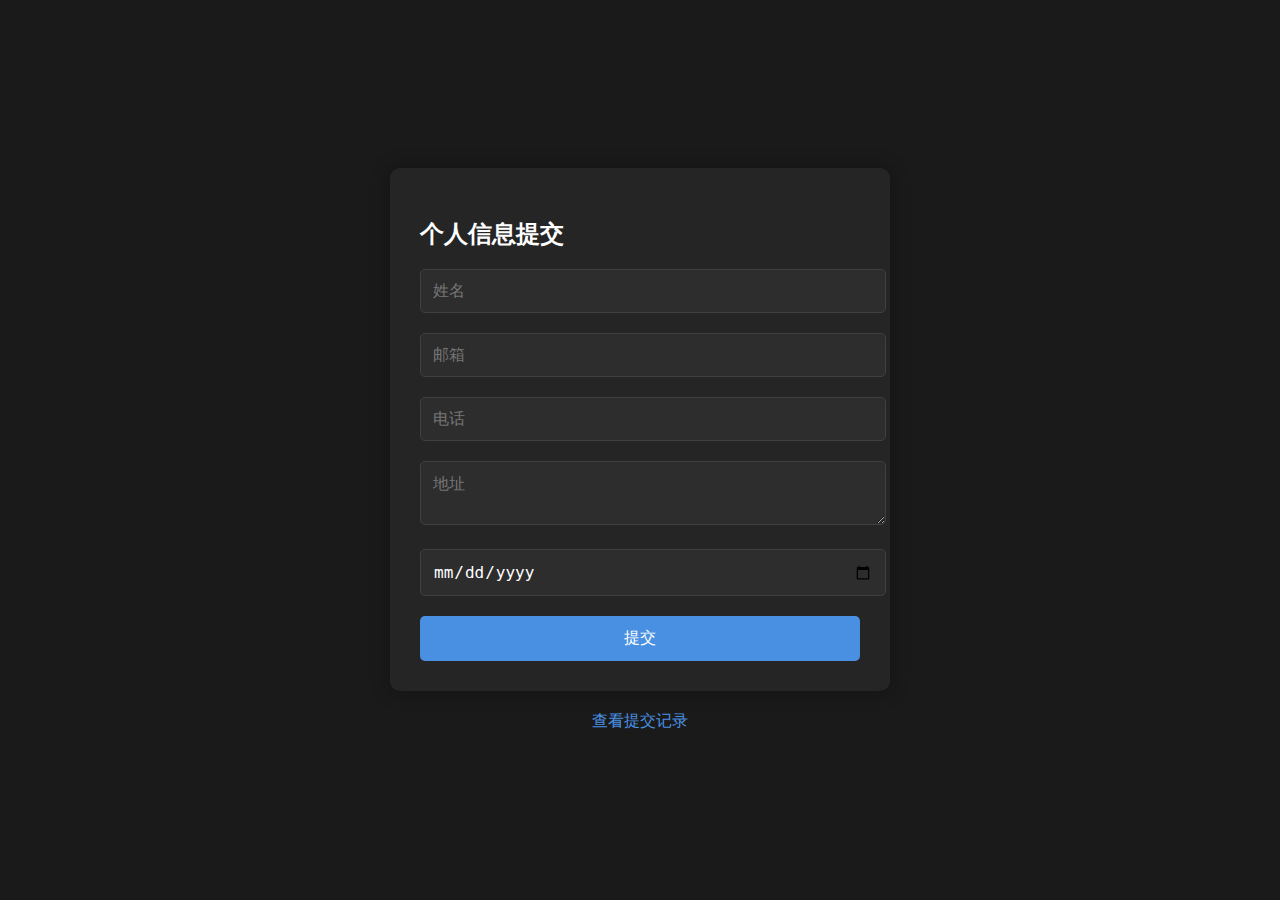
==== frontend/index.html @ f092c17e "能正常运行，未添加上传照片的功能，docker也暂时没有" ====
<!DOCTYPE html>
<html lang="zh">
<head>
    <meta charset="UTF-8">
    <meta name="viewport" content="width=device-width, initial-scale=1.0">
    <title>个人信息提交</title>
    <link rel="stylesheet" href="css/style.css">
</head>
<body>
    <div class="container">
        <form id="userForm" class="form-container">
            <h2>个人信息提交</h2>
            <div class="form-group">
                <input type="text" id="name" required placeholder="姓名">
            </div>
            <div class="form-group">
                <input type="email" id="email" required placeholder="邮箱">
            </div>
            <div class="form-group">
                <input type="tel" id="phone" required placeholder="电话">
            </div>
            <div class="form-group">
                <textarea id="address" placeholder="地址"></textarea>
            </div>
            <div class="form-group">
                <input type="date" id="birth_date" required>
            </div>
            <button type="submit">提交</button>
        </form>
        <div class="nav-links" style="margin-top: 20px; text-align: center;">
            <a href="records.html" style="color: var(--accent-color); text-decoration: none;">查看提交记录</a>
        </div>
    </div>
    <script src="js/main.js"></script>
</body>
</html>
---- frontend/css/style.css ----
:root {
    --bg-color: #1a1a1a;
    --text-color: #ffffff;
    --input-bg: #2d2d2d;
    --accent-color: #4a90e2;
}

body {
    background-color: var(--bg-color);
    color: var(--text-color);
    font-family: 'Arial', sans-serif;
    margin: 0;
    padding: 0;
    min-height: 100vh;
    display: flex;
    justify-content: center;
    align-items: center;
}

.container {
    width: 100%;
    max-width: 500px;
    padding: 20px;
}

.form-container {
    background-color: #252525;
    padding: 30px;
    border-radius: 10px;
    box-shadow: 0 0 20px rgba(0,0,0,0.3);
}

.form-group {
    margin-bottom: 20px;
}

input, textarea {
    width: 100%;
    padding: 12px;
    background-color: var(--input-bg);
    border: 1px solid #404040;
    border-radius: 5px;
    color: var(--text-color);
    font-size: 16px;
}

button {
    width: 100%;
    padding: 12px;
    background-color: var(--accent-color);
    color: white;
    border: none;
    border-radius: 5px;
    cursor: pointer;
    font-size: 16px;
    transition: background-color 0.3s;
}

button:hover {
    background-color: #357abd;
}
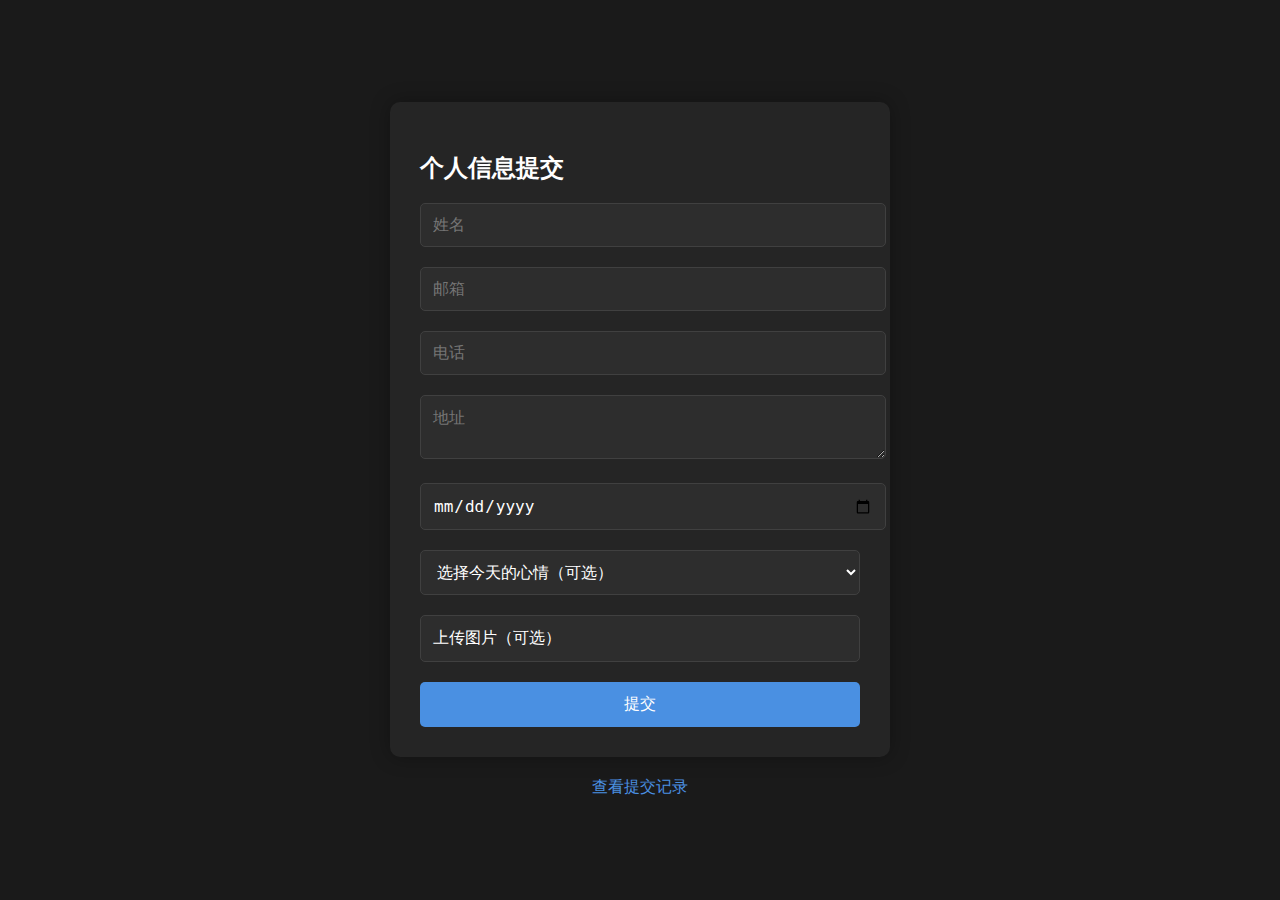
==== commit 4199cea2: "能正常运行，未添加上传照片的功能，docker也暂时没有" ====
--- a/frontend/index.html
+++ b/frontend/index.html
@@ -25,6 +25,23 @@
             <div class="form-group">
                 <input type="date" id="birth_date" required>
             </div>
+            <div class="form-group">
+                <select id="mood">
+                    <option value="">选择今天的心情（可选）</option>
+                    <option value="开心">开心</option>
+                    <option value="平静">平静</option>
+                    <option value="疲惫">疲惫</option>
+                    <option value="兴奋">兴奋</option>
+                    <option value="沮丧">沮丧</option>
+                </select>
+            </div>
+            <div class="form-group">
+                <label for="image" class="file-label">
+                    上传图片（可选）
+                    <input type="file" id="image" accept="image/*">
+                </label>
+                <div id="image-preview"></div>
+            </div>
             <button type="submit">提交</button>
         </form>
         <div class="nav-links" style="margin-top: 20px; text-align: center;">
--- a/frontend/css/style.css
+++ b/frontend/css/style.css
@@ -58,4 +58,39 @@
 
 button:hover {
     background-color: #357abd;
+}
+
+select {
+    width: 100%;
+    padding: 12px;
+    background-color: var(--input-bg);
+    border: 1px solid #404040;
+    border-radius: 5px;
+    color: var(--text-color);
+    font-size: 16px;
+}
+
+.file-label {
+    display: block;
+    padding: 12px;
+    background-color: var(--input-bg);
+    border: 1px solid #404040;
+    border-radius: 5px;
+    color: var(--text-color);
+    cursor: pointer;
+}
+
+input[type="file"] {
+    display: none;
+}
+
+#image-preview {
+    margin-top: 10px;
+    max-width: 100%;
+}
+
+#image-preview img {
+    max-width: 200px;
+    max-height: 200px;
+    border-radius: 5px;
 } 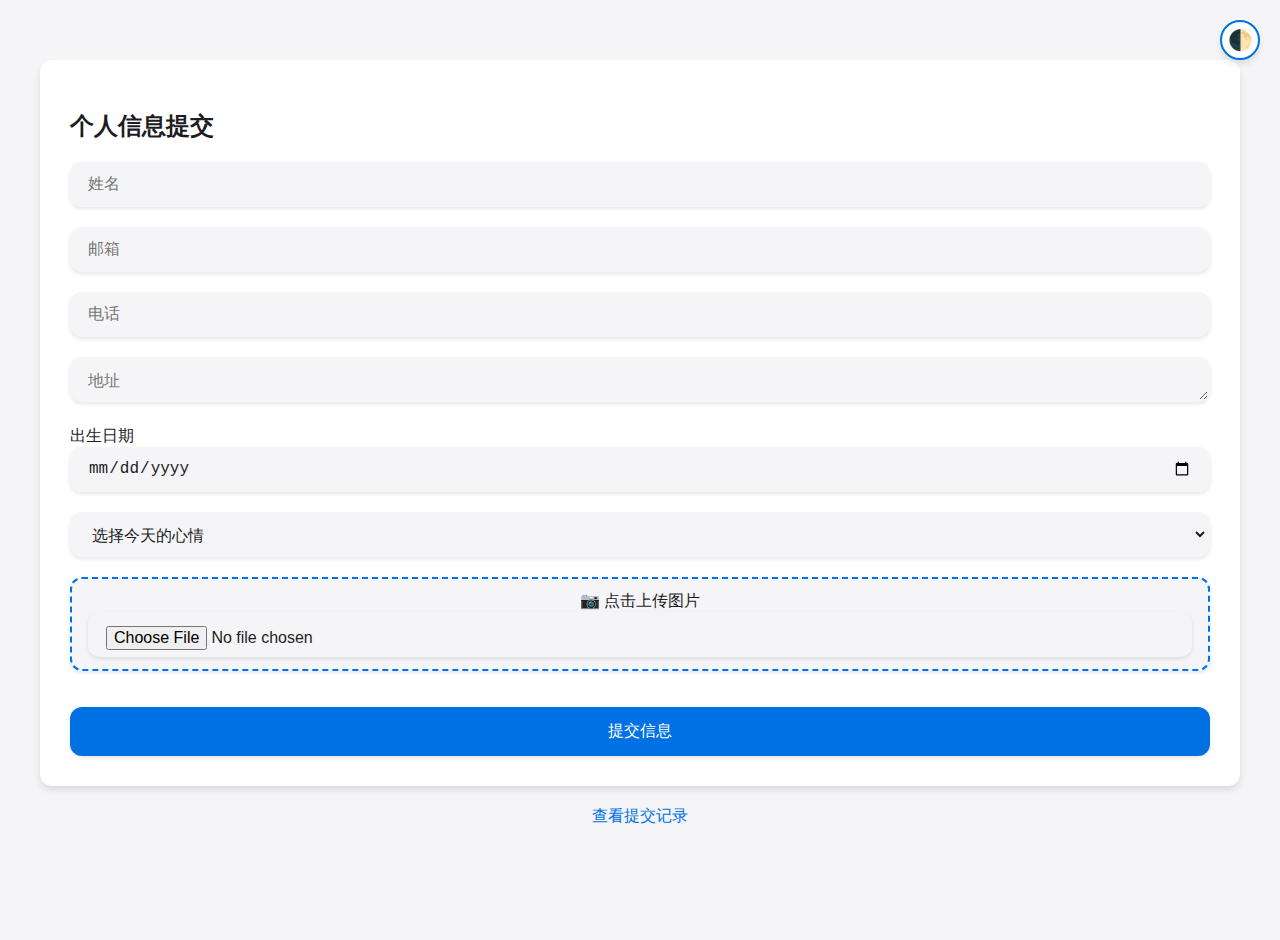
==== commit 0a2a8d18: "v2.0 优化前端交互方式，适配手机与电脑端，新增白天/夜晚模式，优化整体UI" ====
--- a/frontend/index.html
+++ b/frontend/index.html
@@ -7,47 +7,53 @@
     <link rel="stylesheet" href="css/style.css">
 </head>
 <body>
+    <button class="theme-toggle" onclick="toggleTheme()" title="切换主题">
+        <span class="icon">🌓</span>
+    </button>
     <div class="container">
         <form id="userForm" class="form-container">
             <h2>个人信息提交</h2>
             <div class="form-group">
-                <input type="text" id="name" required placeholder="姓名">
+                <input type="text" id="name" required placeholder="姓名" autocomplete="off">
             </div>
             <div class="form-group">
-                <input type="email" id="email" required placeholder="邮箱">
+                <input type="email" id="email" required placeholder="邮箱" autocomplete="off">
             </div>
             <div class="form-group">
-                <input type="tel" id="phone" required placeholder="电话">
+                <input type="tel" id="phone" required placeholder="电话" autocomplete="off">
             </div>
             <div class="form-group">
-                <textarea id="address" placeholder="地址"></textarea>
+                <textarea id="address" placeholder="地址" rows="3"></textarea>
             </div>
             <div class="form-group">
+                <label for="birth_date" class="date-label">出生日期</label>
                 <input type="date" id="birth_date" required>
             </div>
             <div class="form-group">
                 <select id="mood">
-                    <option value="">选择今天的心情（可选）</option>
-                    <option value="开心">开心</option>
-                    <option value="平静">平静</option>
-                    <option value="疲惫">疲惫</option>
-                    <option value="兴奋">兴奋</option>
-                    <option value="沮丧">沮丧</option>
+                    <option value="">选择今天的心情</option>
+                    <option value="开心">😊 开心</option>
+                    <option value="平静">😌 平静</option>
+                    <option value="疲惫">😫 疲惫</option>
+                    <option value="兴奋">🤩 兴奋</option>
+                    <option value="沮丧">😔 沮丧</option>
                 </select>
             </div>
             <div class="form-group">
                 <label for="image" class="file-label">
-                    上传图片（可选）
+                    <span class="upload-icon">📷</span>
+                    <span>点击上传图片</span>
                     <input type="file" id="image" accept="image/*">
                 </label>
                 <div id="image-preview"></div>
             </div>
-            <button type="submit">提交</button>
+            <button type="submit">提交信息</button>
         </form>
-        <div class="nav-links" style="margin-top: 20px; text-align: center;">
-            <a href="records.html" style="color: var(--accent-color); text-decoration: none;">查看提交记录</a>
+        <div class="nav-links">
+            <a href="records.html">查看提交记录</a>
         </div>
     </div>
     <script src="js/main.js"></script>
+    <script src="js/theme.js"></script>
 </body>
 </html> --- a/frontend/css/style.css
+++ b/frontend/css/style.css
@@ -1,96 +1,765 @@
 :root {
-    --bg-color: #1a1a1a;
-    --text-color: #ffffff;
-    --input-bg: #2d2d2d;
-    --accent-color: #4a90e2;
+    --bg-color: #f5f5f7;
+    --text-color: #1d1d1f;
+    --input-bg: #ffffff;
+    --accent-color: #0071e3;
+    --error-color: #ff3b30;
+    --success-color: #34c759;
+    --border-radius: 12px;
+    --shadow: 0 4px 6px rgba(0, 0, 0, 0.1);
+    --transition: all 0.3s cubic-bezier(0.4, 0, 0.2, 1);
+}
+
+/* 暗色主题变量 */
+[data-theme="dark"] {
+    --bg-color: #1d1d1f;
+    --text-color: #f5f5f7;
+    --input-bg: #2c2c2e;
+    --accent-color: #0a84ff;
+    --shadow: 0 4px 6px rgba(0, 0, 0, 0.3);
+}
+
+/* 主题切换按钮样式 */
+.theme-toggle {
+    position: fixed;
+    top: 20px;
+    right: 20px;
+    padding: 10px;
+    border-radius: 50%;
+    width: 40px;
+    height: 40px;
+    background: var(--input-bg);
+    border: 2px solid var(--accent-color);
+    color: var(--text-color);
+    cursor: pointer;
+    display: flex;
+    align-items: center;
+    justify-content: center;
+    transition: var(--transition);
+    box-shadow: var(--shadow);
+    z-index: 1000;
+}
+
+.theme-toggle:hover {
+    transform: scale(1.1);
+}
+
+.theme-toggle .icon {
+    font-size: 20px;
 }
 
 body {
     background-color: var(--bg-color);
     color: var(--text-color);
-    font-family: 'Arial', sans-serif;
+    font-family: -apple-system, BlinkMacSystemFont, 'Segoe UI', Roboto, Oxygen, Ubuntu, Cantarell, sans-serif;
     margin: 0;
-    padding: 0;
     min-height: 100vh;
     display: flex;
     justify-content: center;
-    align-items: center;
+    align-items: flex-start;
+    padding: 20px;
 }
 
 .container {
     width: 100%;
-    max-width: 500px;
+    max-width: none;
     padding: 20px;
+    margin: 20px auto;
 }
 
 .form-container {
-    background-color: #252525;
+    background-color: var(--input-bg);
     padding: 30px;
-    border-radius: 10px;
-    box-shadow: 0 0 20px rgba(0,0,0,0.3);
+    border-radius: var(--border-radius);
+    box-shadow: var(--shadow);
+    transition: var(--transition);
+    margin-bottom: 20px;
+}
+
+.form-container:hover {
+    transform: translateY(-2px);
+    box-shadow: 0 6px 12px rgba(0, 0, 0, 0.15);
 }
 
 .form-group {
     margin-bottom: 20px;
 }
 
-input, textarea {
+input, textarea, select {
     width: 100%;
-    padding: 12px;
-    background-color: var(--input-bg);
-    border: 1px solid #404040;
-    border-radius: 5px;
+    padding: 12px 16px;
+    background-color: var(--bg-color);
+    border: 2px solid transparent;
+    border-radius: var(--border-radius);
     color: var(--text-color);
     font-size: 16px;
+    transition: var(--transition);
+    height: 45px;
+    box-sizing: border-box;
+}
+
+input:focus, textarea:focus, select:focus {
+    border-color: var(--accent-color);
+    outline: none;
+    box-shadow: 0 0 0 3px rgba(0, 113, 227, 0.2);
 }
 
 button {
     width: 100%;
-    padding: 12px;
+    padding: 14px;
     background-color: var(--accent-color);
     color: white;
     border: none;
-    border-radius: 5px;
+    border-radius: var(--border-radius);
     cursor: pointer;
     font-size: 16px;
-    transition: background-color 0.3s;
+    font-weight: 500;
+    transition: var(--transition);
 }
 
 button:hover {
-    background-color: #357abd;
-}
-
-select {
-    width: 100%;
-    padding: 12px;
-    background-color: var(--input-bg);
-    border: 1px solid #404040;
-    border-radius: 5px;
-    color: var(--text-color);
-    font-size: 16px;
+    background-color: #0077ed;
+    transform: translateY(-1px);
+}
+
+button:active {
+    transform: translateY(0);
 }
 
 .file-label {
     display: block;
-    padding: 12px;
-    background-color: var(--input-bg);
-    border: 1px solid #404040;
-    border-radius: 5px;
+    padding: 12px 16px;
+    background-color: var(--bg-color);
+    border: 2px dashed var(--accent-color);
+    border-radius: var(--border-radius);
     color: var(--text-color);
     cursor: pointer;
-}
-
-input[type="file"] {
-    display: none;
+    text-align: center;
+    transition: var(--transition);
+}
+
+.file-label:hover {
+    background-color: rgba(0, 113, 227, 0.1);
 }
 
 #image-preview {
-    margin-top: 10px;
+    margin-top: 16px;
+    border-radius: var(--border-radius);
+    overflow: hidden;
+}
+
+#image-preview img {
     max-width: 100%;
-}
-
+    border-radius: var(--border-radius);
+    transition: var(--transition);
+}
+
+/* 记录页面样式 */
+.records-container {
+    background-color: var(--input-bg);
+    padding: 30px;
+    border-radius: var(--border-radius);
+    box-shadow: var(--shadow);
+    width: 90vw;
+    max-width: 1200px;
+    margin: 0 auto;
+    position: relative;
+    overflow-x: auto;
+}
+
+.records-container::after {
+    content: '👉 向右滑动查看更多';
+    position: absolute;
+    bottom: 10px;
+    left: 50%;
+    transform: translateX(-50%);
+    background-color: var(--accent-color);
+    color: white;
+    padding: 8px 16px;
+    border-radius: var(--border-radius);
+    font-size: 14px;
+    opacity: 0.9;
+    pointer-events: none;
+    animation: fadeInOut 3s infinite;
+}
+
+@keyframes fadeInOut {
+    0%, 100% { opacity: 0; }
+    50% { opacity: 0.9; }
+}
+
+.record-table {
+    width: 100%;
+    border-collapse: separate;
+    border-spacing: 0;
+    margin-top: 20px;
+    font-size: 14px;
+    table-layout: fixed;
+}
+
+.record-table td,
+.record-table th {
+    padding: 12px 8px;
+    text-align: left;
+    line-height: 1.4;
+    height: 60px;
+    vertical-align: middle;
+    border-bottom: 1px solid var(--bg-color);
+    overflow: hidden;
+    text-overflow: ellipsis;
+    white-space: nowrap;
+}
+
+.record-table th:nth-child(1) { width: 5%; }
+.record-table th:nth-child(2) { width: 8%; }
+.record-table th:nth-child(3) { width: 15%; }
+.record-table th:nth-child(4) { width: 10%; }
+.record-table th:nth-child(5) { width: 15%; }
+.record-table th:nth-child(6) { width: 12%; }
+.record-table th:nth-child(7) { width: 8%; }
+.record-table th:nth-child(8) { width: 12%; }
+.record-table th:nth-child(9) { width: 15%; }
+
+.record-table td:nth-child(9) {
+    white-space: normal;
+    word-break: break-word;
+    line-height: 1.2;
+}
+
+.record-table td:nth-child(8) {
+    text-align: center;
+    vertical-align: middle;
+}
+
+.record-table tr {
+    height: 60px;
+}
+
+.record-table th {
+    background-color: var(--bg-color);
+    font-weight: 600;
+}
+
+.record-table tr {
+    transition: var(--transition);
+}
+
+.record-table tr:hover {
+    background-color: rgba(0, 113, 227, 0.05);
+}
+
+.nav-links {
+    margin: 20px 0;
+    text-align: center;
+}
+
+.nav-links a {
+    color: var(--accent-color);
+    text-decoration: none;
+    font-weight: 500;
+    transition: var(--transition);
+}
+
+.nav-links a:hover {
+    color: #0077ed;
+}
+
+/* 动画效果 */
+@keyframes fadeIn {
+    from {
+        opacity: 0;
+        transform: translateY(20px);
+    }
+    to {
+        opacity: 1;
+        transform: translateY(0);
+    }
+}
+
+.form-container, .records-container {
+    animation: fadeIn 0.5s ease-out;
+}
+
+/* 图片预览样式 */
+.image-container {
+    position: relative;
+    width: 60px;
+    height: 60px;
+    border-radius: var(--border-radius);
+    overflow: hidden;
+    cursor: pointer;
+    transition: var(--transition);
+    margin: 0 auto;
+}
+
+.record-image {
+    width: 100%;
+    height: 100%;
+    object-fit: cover;
+}
+
+.image-container:hover::after {
+    content: '点击查看大图';
+    position: absolute;
+    bottom: 0;
+    left: 0;
+    right: 0;
+    background: rgba(0, 0, 0, 0.7);
+    color: white;
+    font-size: 12px;
+    padding: 4px;
+    text-align: center;
+}
+
+.image-preview-hover {
+    position: fixed;
+    z-index: 1000;
+    pointer-events: none;
+    border-radius: var(--border-radius);
+    box-shadow: var(--shadow);
+    transition: opacity 0.2s ease;
+    max-width: 300px;
+    max-height: 300px;
+}
+
+/* 容器响应式布局 */
+@media screen and (max-width: 1200px) {
+    .records-container {
+        width: 95vw;
+        padding: 15px;
+    }
+    
+    .record-table {
+        font-size: 13px;
+    }
+    
+    .record-table td,
+    .record-table th {
+        padding: 6px;
+    }
+}
+
+/* 图片模态框样式 */
+.image-modal {
+    position: fixed;
+    top: 0;
+    left: 0;
+    width: 100%;
+    height: 100%;
+    background-color: rgba(0, 0, 0, 0.9);
+    display: flex;
+    justify-content: center;
+    align-items: center;
+    z-index: 1000;
+    animation: fadeIn 0.3s ease-out;
+}
+
+.modal-content {
+    position: relative;
+    max-width: 90%;
+    max-height: 90vh;
+    border-radius: var(--border-radius);
+    overflow: hidden;
+    background-color: var(--input-bg);
+    padding: 20px;
+}
+
+.modal-content img {
+    max-width: 100%;
+    max-height: 80vh;
+    object-fit: contain;
+    border-radius: var(--border-radius);
+}
+
+.modal-content button {
+    position: absolute;
+    top: 20px;
+    right: 20px;
+    width: auto;
+    padding: 8px 16px;
+    background-color: rgba(0, 0, 0, 0.5);
+    color: white;
+    border: none;
+    border-radius: var(--border-radius);
+    cursor: pointer;
+    transition: var(--transition);
+}
+
+.modal-content button:hover {
+    background-color: rgba(0, 0, 0, 0.7);
+}
+
+/* 错误消息样式 */
+.error-message {
+    position: fixed;
+    top: 20px;
+    left: 50%;
+    transform: translateX(-50%);
+    padding: 12px 24px;
+    background-color: var(--error-color);
+    color: white;
+    border-radius: var(--border-radius);
+    box-shadow: var(--shadow);
+    animation: slideDown 0.3s ease-out;
+    z-index: 1000;
+}
+
+@keyframes slideDown {
+    from {
+        transform: translate(-50%, -100%);
+        opacity: 0;
+    }
+    to {
+        transform: translate(-50%, 0);
+        opacity: 1;
+    }
+}
+
+/* 刷新按钮样式 */
+.refresh-btn {
+    width: auto;
+    padding: 8px 16px;
+    margin-left: 16px;
+    background-color: var(--accent-color);
+    color: white;
+    border: none;
+    border-radius: var(--border-radius);
+    cursor: pointer;
+    transition: var(--transition);
+}
+
+.refresh-btn:hover {
+    background-color: #0077ed;
+    transform: translateY(-1px);
+}
+
+/* 无记录提示样式 */
+.no-records {
+    text-align: center;
+    padding: 40px;
+    color: var(--text-color);
+    font-size: 18px;
+    opacity: 0.7;
+}
+
+/* 无图片提示样式 */
+.no-image {
+    color: var(--text-color);
+    opacity: 0.5;
+}
+
+/* 添加响应式设计 */
+@media (max-height: 800px) {
+    body {
+        padding: 20px;
+    }
+    
+    .form-group {
+        margin-bottom: 15px;
+    }
+    
+    input, select {
+        height: 40px;
+    }
+}
+
+textarea {
+    min-height: 45px;
+    max-height: 120px;
+    resize: vertical;
+}
+
+/* 添加响应式设计 */
+@media (max-width: 768px) {
+    .container {
+        padding: 10px;
+    }
+    
+    .records-container {
+        padding: 15px;
+    }
+    
+    .record-table th,
+    .record-table td {
+        padding: 10px;
+        font-size: 14px;
+    }
+}
+
+/* 滚动提示样式 */
+.scroll-hint {
+    position: fixed;
+    bottom: 20px;
+    right: 20px;
+    background-color: var(--input-bg);
+    padding: 10px 20px;
+    border-radius: var(--border-radius);
+    box-shadow: var(--shadow);
+    display: flex;
+    align-items: center;
+    gap: 8px;
+    font-size: 14px;
+    color: var(--text-color);
+    opacity: 0;
+    transform: translateY(20px);
+    transition: var(--transition);
+    z-index: 1000;
+}
+
+.scroll-hint.show {
+    opacity: 1;
+    transform: translateY(0);
+}
+
+.scroll-hint .icon {
+    font-size: 20px;
+    animation: scrollBounce 1s infinite;
+}
+
+@keyframes scrollBounce {
+    0%, 100% { transform: translateX(0); }
+    50% { transform: translateX(5px); }
+}
+
+/* 添加滚动条样式 */
+.records-container {
+    /* 已有的样式保持不变 */
+    position: relative;
+}
+
+.records-container::after {
+    content: '👉 向右滑动查看更多';
+    position: absolute;
+    bottom: 10px;
+    left: 50%;
+    transform: translateX(-50%);
+    background-color: var(--accent-color);
+    color: white;
+    padding: 8px 16px;
+    border-radius: var(--border-radius);
+    font-size: 14px;
+    opacity: 0.9;
+    pointer-events: none;
+    animation: fadeInOut 3s infinite;
+}
+
+@keyframes fadeInOut {
+    0%, 100% { opacity: 0; }
+    50% { opacity: 0.9; }
+}
+
+/* 自定义滚动条样式 */
+.records-container::-webkit-scrollbar {
+    height: 8px;
+}
+
+.records-container::-webkit-scrollbar-track {
+    background: var(--bg-color);
+    border-radius: 4px;
+}
+
+.records-container::-webkit-scrollbar-thumb {
+    background: var(--accent-color);
+    border-radius: 4px;
+}
+
+.records-container::-webkit-scrollbar-thumb:hover {
+    background: #0077ed;
+}
+
+/* 移动端适配 */
+@media screen and (max-width: 768px) {
+    .records-container {
+        width: 100%;
+        padding: 10px;
+        overflow-x: auto;
+        -webkit-overflow-scrolling: touch;
+    }
+
+    .record-table {
+        font-size: 12px;
+        min-width: 800px;  /* 确保在移动端有最小宽度 */
+    }
+
+    .record-table td,
+    .record-table th {
+        padding: 8px 4px;
+        height: 50px;  /* 移动端稍微减小行高 */
+    }
+
+    /* 移动端调整列宽 */
+    .record-table th:nth-child(1) { width: 4%; }     /* ID */
+    .record-table th:nth-child(2) { width: 8%; }     /* 姓名 */
+    .record-table th:nth-child(3) { width: 12%; }    /* 邮箱 */
+    .record-table th:nth-child(4) { width: 10%; }    /* 电话 */
+    .record-table th:nth-child(5) { width: 12%; }    /* 地址 */
+    .record-table th:nth-child(6) { width: 12%; }    /* 出生日期 */
+    .record-table th:nth-child(7) { width: 8%; }     /* 心情 */
+    .record-table th:nth-child(8) { width: 10%; }    /* 图片 */
+    .record-table th:nth-child(9) { width: 24%; }    /* 提交时间 */
+
+    /* 优化图片显示 */
+    .image-container {
+        width: 40px;
+        height: 40px;
+    }
+}
+
+/* 确保图片列的样式统一 */
+.record-table td:nth-child(8) {
+    text-align: center;
+    vertical-align: middle;
+}
+
+.image-container {
+    display: inline-block;
+    vertical-align: middle;
+}
+
+/* 优化滚动提示在移动端的显示 */
+@media screen and (max-width: 768px) {
+    .scroll-hint {
+        bottom: 10px;
+        right: 10px;
+        padding: 8px 16px;
+        font-size: 12px;
+    }
+}
+
+/* 表单元素悬浮效果 */
+.form-group input,
+.form-group textarea,
+.form-group select {
+    transform: translateY(0);
+    transition: all 0.3s cubic-bezier(0.4, 0, 0.2, 1);
+    box-shadow: 0 2px 4px rgba(0, 0, 0, 0.1);
+}
+
+.form-group input:hover,
+.form-group textarea:hover,
+.form-group select:hover {
+    transform: translateY(-2px);
+    box-shadow: 0 4px 8px rgba(0, 0, 0, 0.15);
+}
+
+/* 文件上传标签悬浮效果 */
+.file-label {
+    transform: translateY(0);
+    transition: all 0.3s cubic-bezier(0.4, 0, 0.2, 1);
+    box-shadow: 0 2px 4px rgba(0, 0, 0, 0.1);
+}
+
+.file-label:hover {
+    transform: translateY(-2px);
+    box-shadow: 0 4px 8px rgba(0, 0, 0, 0.15);
+    background-color: rgba(0, 113, 227, 0.1);
+}
+
+/* 提交按钮悬浮效果增强 */
+button[type="submit"],
+.refresh-btn {
+    transform: translateY(0);
+    transition: all 0.3s cubic-bezier(0.4, 0, 0.2, 1);
+    box-shadow: 0 2px 4px rgba(0, 0, 0, 0.1);
+}
+
+button[type="submit"]:hover,
+.refresh-btn:hover {
+    transform: translateY(-3px);
+    box-shadow: 0 6px 12px rgba(0, 0, 0, 0.2);
+}
+
+/* 记录表格行悬浮效果 */
+.record-table tr {
+    transition: all 0.3s cubic-bezier(0.4, 0, 0.2, 1);
+    background-color: var(--input-bg);
+}
+
+.record-table tr:hover {
+    transform: translateY(-2px);
+    box-shadow: 0 4px 8px rgba(0, 0, 0, 0.15);
+    background-color: rgba(0, 113, 227, 0.05);
+    z-index: 1;
+    position: relative;
+}
+
+/* 图片容器悬浮效果增强 */
+.image-container {
+    transform: scale(1);
+    transition: all 0.3s cubic-bezier(0.4, 0, 0.2, 1);
+    box-shadow: 0 2px 4px rgba(0, 0, 0, 0.1);
+}
+
+.image-container:hover {
+    transform: scale(1.1);
+    box-shadow: 0 6px 12px rgba(0, 0, 0, 0.2);
+    z-index: 2;
+}
+
+/* 导航链接悬浮效果 */
+.nav-links a {
+    position: relative;
+    padding-bottom: 2px;
+}
+
+.nav-links a::after {
+    content: '';
+    position: absolute;
+    bottom: 0;
+    left: 0;
+    width: 0;
+    height: 2px;
+    background-color: var(--accent-color);
+    transition: width 0.3s ease;
+}
+
+.nav-links a:hover::after {
+    width: 100%;
+}
+
+/* 主题切换按钮悬浮效果增强 */
+.theme-toggle {
+    transform: scale(1);
+    transition: all 0.3s cubic-bezier(0.4, 0, 0.2, 1);
+}
+
+.theme-toggle:hover {
+    transform: scale(1.15) rotate(15deg);
+    box-shadow: 0 6px 12px rgba(0, 0, 0, 0.2);
+}
+
+/* 图片预览悬浮效果 */
 #image-preview img {
-    max-width: 200px;
-    max-height: 200px;
-    border-radius: 5px;
+    transform: scale(1);
+    transition: all 0.3s cubic-bezier(0.4, 0, 0.2, 1);
+    box-shadow: 0 2px 4px rgba(0, 0, 0, 0.1);
+}
+
+#image-preview img:hover {
+    transform: scale(1.05);
+    box-shadow: 0 6px 12px rgba(0, 0, 0, 0.2);
+}
+
+/* 刷新按钮悬浮效果 */
+.refresh-btn {
+    position: relative;
+    overflow: hidden;
+}
+
+.refresh-btn::after {
+    content: '';
+    position: absolute;
+    top: 50%;
+    left: 50%;
+    width: 0;
+    height: 0;
+    background-color: rgba(255, 255, 255, 0.2);
+    border-radius: 50%;
+    transform: translate(-50%, -50%);
+    transition: width 0.6s ease, height 0.6s ease;
+}
+
+.refresh-btn:hover::after {
+    width: 300%;
+    height: 300%;
 } 